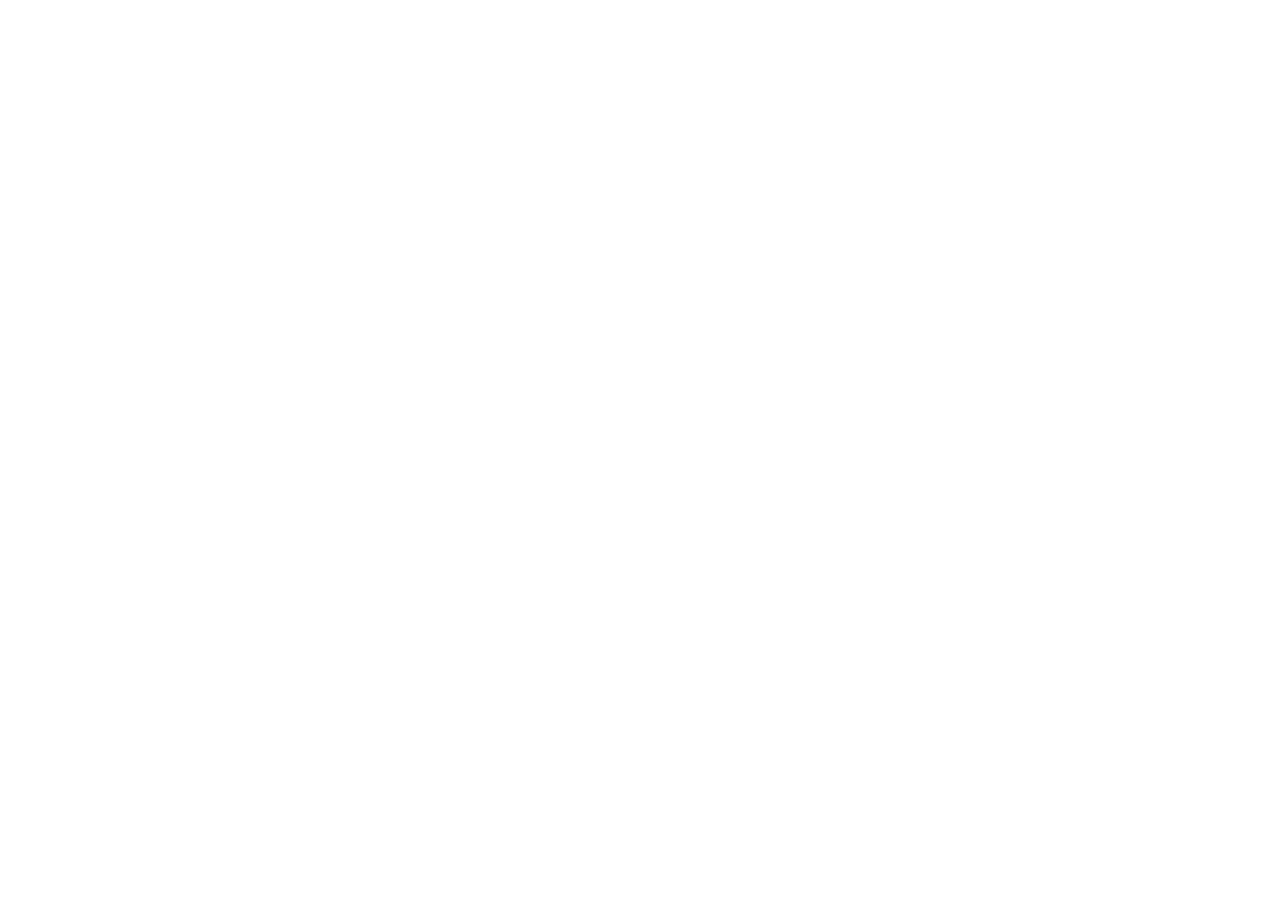
==== floatingLabels.html @ db15d5d8 "first commit" ====
<!DOCTYPE html>
<html lang="en">
<head>
    <meta charset="UTF-8">
    <meta http-equiv="X-UA-Compatible" content="IE=edge">
    <meta name="viewport" content="width=device-width, initial-scale=1.0">
    <title>Flaoting Label Form</title>
    <link href="floatingLabels.css" rel="stylesheet" type="text/css">
</head>
<body>
    
</body>
</html>
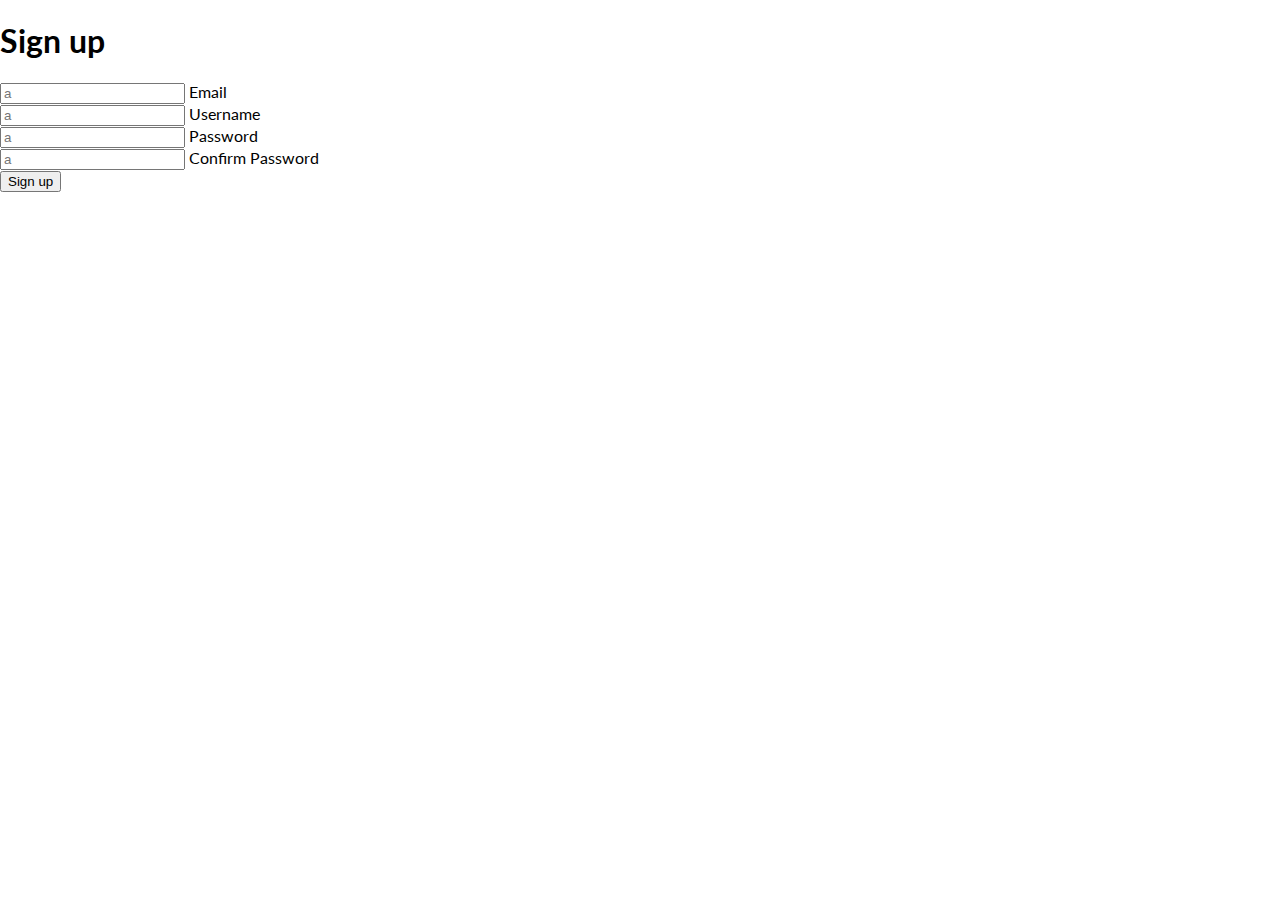
==== commit 56f53e53: "Get rid of all default margins/paddings" ====
--- a/floatingLabels.html
+++ b/floatingLabels.html
@@ -8,6 +8,32 @@
     <link href="floatingLabels.css" rel="stylesheet" type="text/css">
 </head>
 <body>
+    <div class="signupForm">
+        <form action="" class="form">
+          <h1 class="title">Sign up</h1>
     
+          <div class="inputContainer">
+            <input type="text" class="input" placeholder="a">
+            <label for="" class="label">Email</label>
+          </div>
+    
+          <div class="inputContainer">
+            <input type="text" class="input" placeholder="a">
+            <label for="" class="label">Username</label>
+          </div>
+    
+          <div class="inputContainer">
+            <input type="text" class="input" placeholder="a">
+            <label for="" class="label">Password</label>
+          </div>
+    
+          <div class="inputContainer">
+            <input type="text" class="input" placeholder="a">
+            <label for="" class="label">Confirm Password</label>
+          </div>
+    
+          <input type="submit" class="submitBtn" value="Sign up">
+        </form>
+      </div> 
 </body>
 </html>--- a/floatingLabels.css
+++ b/floatingLabels.css
@@ -0,0 +1,10 @@
+@import url('https://fonts.googleapis.com/css2?family=Lato&display=swap');
+
+/* Get rid of all default margins/paddings. Set typeface */
+body {
+  box-sizing: border-box;
+  margin: 0;
+  padding: 0;
+  background-color: white;
+  font-family: "lato", sans-serif;
+}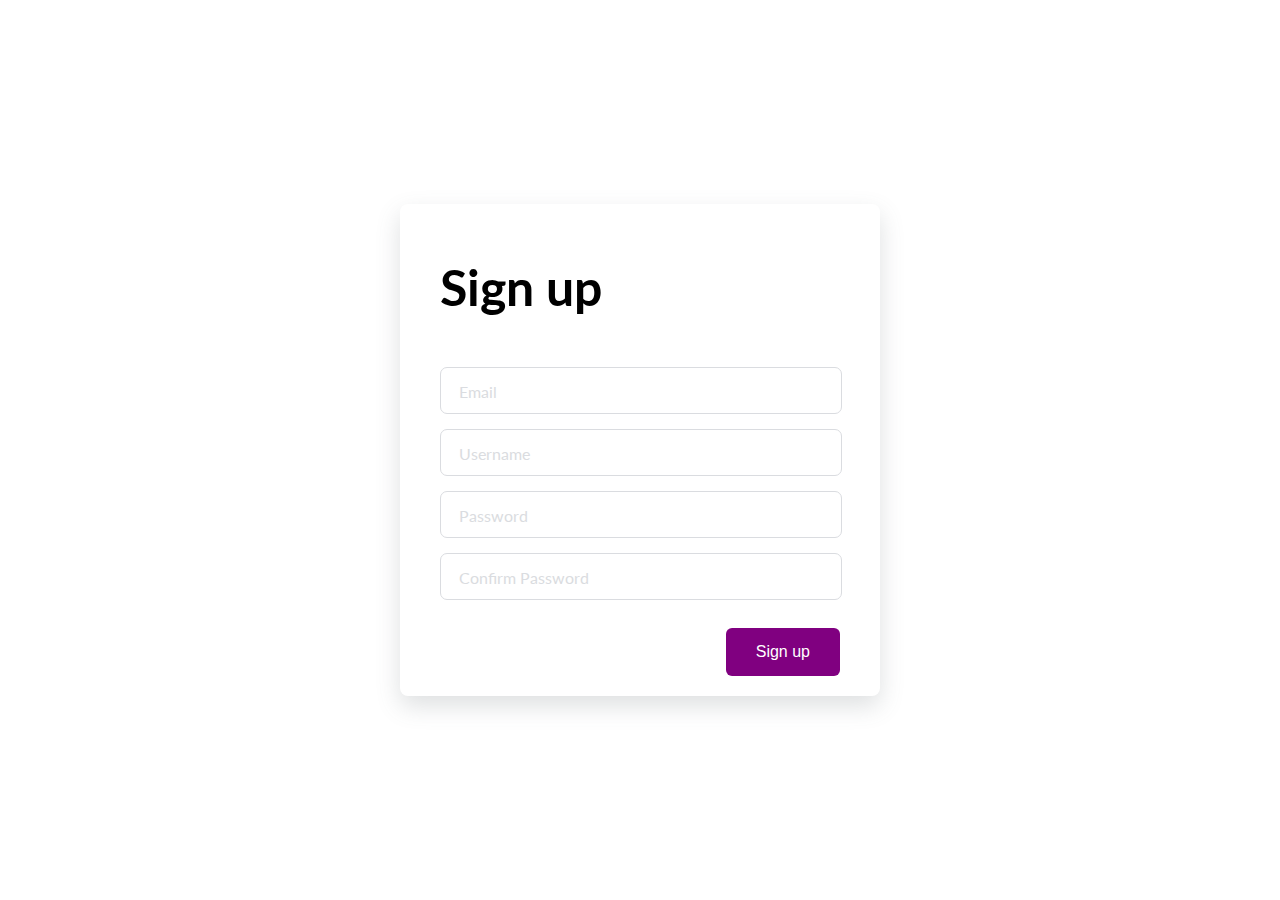
==== commit 3a740427: "correct title name for the page" ====
--- a/floatingLabels.html
+++ b/floatingLabels.html
@@ -4,7 +4,7 @@
     <meta charset="UTF-8">
     <meta http-equiv="X-UA-Compatible" content="IE=edge">
     <meta name="viewport" content="width=device-width, initial-scale=1.0">
-    <title>Flaoting Label Form</title>
+    <title>Floating Label Form</title>
     <link href="floatingLabels.css" rel="stylesheet" type="text/css">
 </head>
 <body>
--- a/floatingLabels.css
+++ b/floatingLabels.css
@@ -7,4 +7,98 @@
   padding: 0;
   background-color: white;
   font-family: "lato", sans-serif;
-}+}
+.signupForm {
+    display: flex;
+    justify-content: center;
+    align-items: center;
+    height: 100vh;
+  }
+  .form {
+    background-color: white;
+    width: 400px;
+    border-radius: 8px;
+    padding: 20px 40px;
+    box-shadow: 0 10px 25px rgba(92, 99, 105, .2);
+  }
+  
+  .title {
+    font-size: 50px;
+    margin-bottom: 50px;
+  }
+  .inputContainer {
+    position: relative;
+    height: 45px;
+    width: 90%;
+    margin-bottom: 17px;
+  }
+  /* Style the inputs */
+
+.input {
+    position: absolute;
+    top: 0px;
+    left: 0px;
+    height: 100%;
+    width: 100%;
+    border: 1px solid #DADCE0;
+    border-radius: 7px;
+    font-size: 16px;
+    padding: 0 20px;
+    outline: none;
+    background: none;
+    z-index: 1;
+  }
+  
+  /* Hide the placeholder texts (a) */
+  
+  ::placeholder {
+    color: transparent;
+  }
+  /* Styling text labels */
+
+.label {
+    position: absolute;
+    top: 15px;
+    left: 15px;
+    padding: 0 4px;
+    background-color: white;
+    color: #DADCE0;
+    font-size: 16px;
+    transition: 0.5s;
+    z-index: 0;
+  }
+  .submitBtn {
+    display: block;
+    margin-left: auto;
+    padding: 15px 30px;
+    border: none;
+    background-color: purple;
+    color: white;
+    border-radius: 6px;
+    cursor: pointer;
+    font-size: 16px;
+    margin-top: 30px;
+  }
+  
+  .submitBtn:hover {
+    background-color: #9867C5;
+    transform: translateY(-2px);
+  }
+  .input:focus + .label {
+    top: -7px;
+    left: 3px;
+    z-index: 10;
+    font-size: 14px;
+    font-weight: 600;
+    color: purple;
+  }
+  .input:focus {
+    border: 2px solid purple;
+  }
+  .input:not(:placeholder-shown)+ .label {
+    top: -7px;
+    left: 3px;
+    z-index: 10;
+    font-size: 14px;
+    font-weight: 600;
+  }